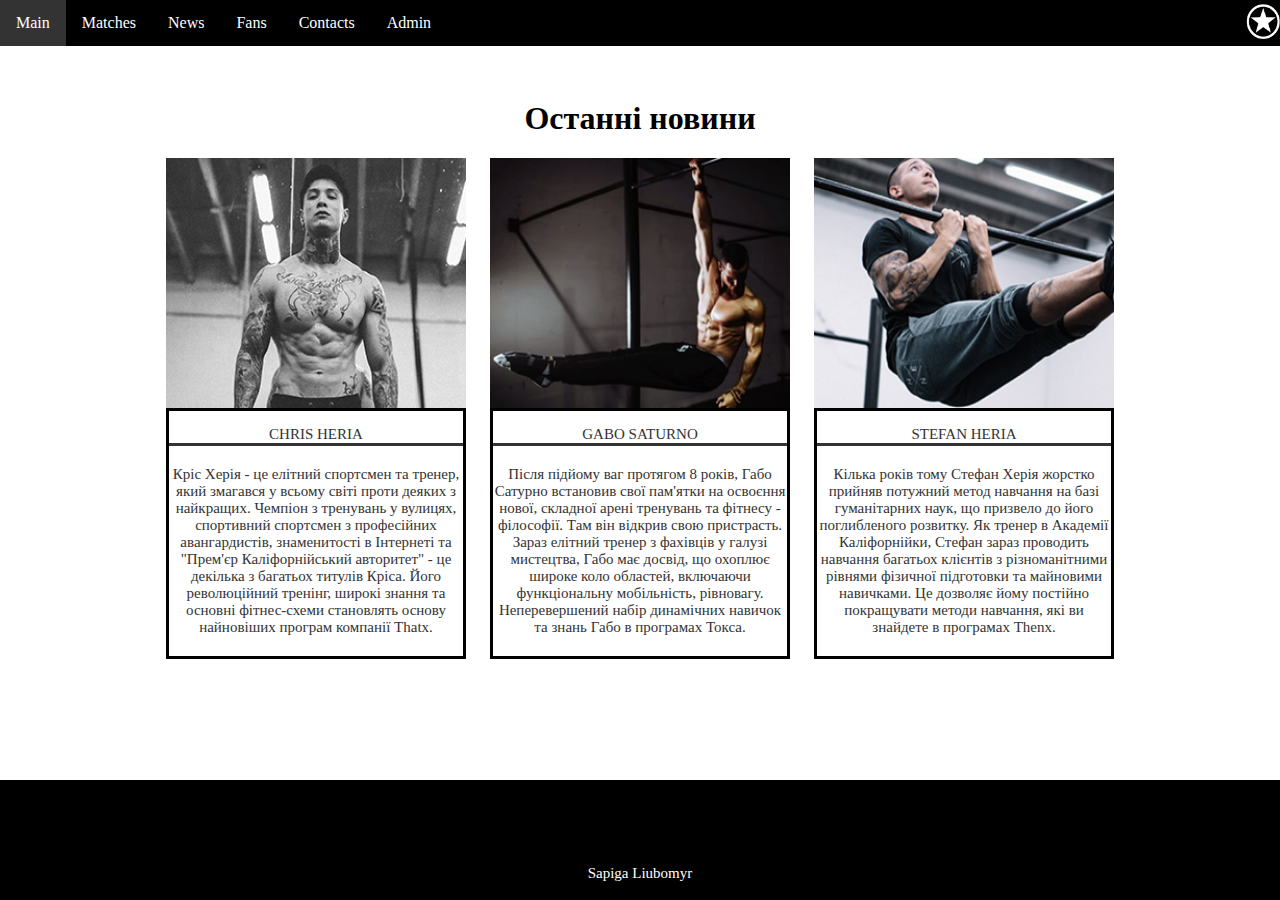
==== web_developer)))))3000/news/index.html @ 7dee4222 "add_lab_3" ====
<html>
<head>
  <meta charset="UTF-8">
  <link rel="stylesheet" href="style.css">
</head>
<body>


<nav class="navbar">


  <a href="file:///Users/liudwig/web_developer)))))3000/main/index.html">Main</a>
  <div class="dropdown">
    <button class="dropbtn">Matches
      <i class="fa fa-caret-down"></i>
    </button>
    <div class="dropdown-content">
      <a href="#">Calendar of matches</a>
      <a href="#">Next game</a>
      <a href="#">Raiting</a>
    </div>
  </div>
  <a >News</a>
  <a >Fans</a>
  <a >Contacts</a>
  <a >Admin</a>
    <img class="imgg" src="logo.png">

</nav>

<h1>
  Останні новини
</h1>


<div class="aour_div" align="center">
<div class="div_news">
    <img class="content_img" src="trainer_1.img">
    <div class="content_text">
    <p class="border_text"> CHRIS HERIA</p>
    <p> Кріс Херія - це елітний спортсмен та тренер, який змагався у всьому світі проти деяких з найкращих. Чемпіон з тренувань у вулицях, спортивний спортсмен з професійних авангардистів, знаменитості в Інтернеті та "Прем'єр Каліфорнійський авторитет" - це декілька з багатьох титулів Кріса. Його революційний тренінг, широкі знання та основні фітнес-схеми становлять основу найновіших програм компанії Thatx.</p>
</div>
  </div>
  <div class="div_news">
    <img class="content_img" src="trainer_22.img" >
    <div class="content_text">
    <p class="border_text"> GABO SATURNO</p>
    <p>Після підйому ваг протягом 8 років, Габо Сатурно встановив свої пам'ятки на освоєння нової, складної арені тренувань та фітнесу - філософії. Там він відкрив свою пристрасть. Зараз елітний тренер з фахівців у галузі мистецтва, Габо має досвід, що охоплює широке коло областей, включаючи функціональну мобільність, рівновагу. Неперевершений набір динамічних навичок та знань Габо в програмах Токса.</p>
</div>
  </div>
  <div class="div_news">
    <img class="content_img" src="trainer_3.img" >
    <div class="content_text">
    <p class="border_text"> STEFAN HERIA</p>
    <p> Кілька років тому Стефан Херія жорстко прийняв потужний метод навчання на базі гуманітарних наук, що призвело до його поглибленого розвитку. Як тренер в Академії Каліфорнійки, Стефан зараз проводить навчання багатьох клієнтів з різноманітними рівнями фізичної підготовки та майновими навичками. Це дозволяє йому постійно покращувати методи навчання, які ви знайдете в програмах Thenx.</p>
</div>
  </div>
</div>

<footer  >
  <p class="foooter" align="center"> Sapiga Liubomyr
  </p>
</footer>
</body>
</html>
---- web_developer)))))3000/news/style.css ----
body{
  margin: 0;
  padding: 0;
  background-color: #FFFFFF;
}
.navbar {
  position: fixed;
  background-color: #000000;
  width: 100%;

}

.navbar a {
   float: left;
   font-size: 16px;
   color: white;
   text-align: center;
   padding: 14px 16px;
   text-decoration: none;
}

.dropdown {
   float: left;
   overflow: hidden;
}

.dropdown .dropbtn {
   font-size: 16px;
   border: none;
   outline: none;
   color: white;
   padding: 14px 16px;
   background-color: inherit;
   font-family: inherit;
   margin: 0;
}

.navbar a:hover, .dropdown:hover .dropbtn {
   background-color: #333;
}

.dropdown-content {
   display: none;
   position: absolute;
   background-color: #f9f9f9;
   min-width: 160px;
   box-shadow: 0px 8px 16px 0px rgba(0,0,0,0.2);
   z-index: 1;
}

.dropdown-content a {
   float: none;
   color: black;
   padding: 12px 16px;
   text-decoration: none;
   display: block;
   text-align: left;
}

.dropdown-content a:hover {
   background-color: #FFFFFF;
}

.dropdown:hover .dropdown-content {
   display: block;
}
.imgg{
  margin-top: 4px;
  animation-name: spin;
  animation-iteration-count: infinite;
  animation-duration: 2s;
 float: right;
 height: 35px;
 width: 35px;
}
.imggg{

 width: 100%;
 height: auto;
}
@keyframes spin {
  from{
    transform: rotate(0deg);

  }
  to{
    transform: rotate(360deg);
  }
}

.top{


   width: 1440px;
  padding-top: 46px;
}

.text{
  color:#A9A9A9;
}
p{
  margin-bottom: 20px;
  font-size:15;
  color:#333;

}
h1{
  padding-top:100px;
  color:#000000;
  text-align: center;

}

h2{
  color:#000000
}

table{width: 900px;

}
td{
  margin:15px;
  background-color:#FFFFFF;
}

}
.content_table{
  background-color:#63ADD0
}
td.solid {
  border-style: solid;
border-width: 1px;}
.div_news{
  text-align: center;
  width: 300px;
  margin-left: 10px;
  margin-right: 10px;
  display: inline-block;

}
.aour_div{
  width: 100%
}
.content_text{
  border-style: solid;


  text-align:center;
}
.border_text{
  border-style:solid;
   border-top: 2px;
   border-left: 2px;
   border-right: 2px;
}
.content_img{
  width:300px;
  height:250px;
  transition: transform .2s;
}
.content_img:hover {

    transform: scale(1.16);
}
footer{

position: absolute;
  bottom: 0;
  width: 100%;
  padding-top: 20px;
  height: 100px;
  align:center;
  background-color:#000000
}
.foooter{

  color:#FFFFFF;
  align:center;
  margin-bottom: 20px;
  padding-top: 50px;
}
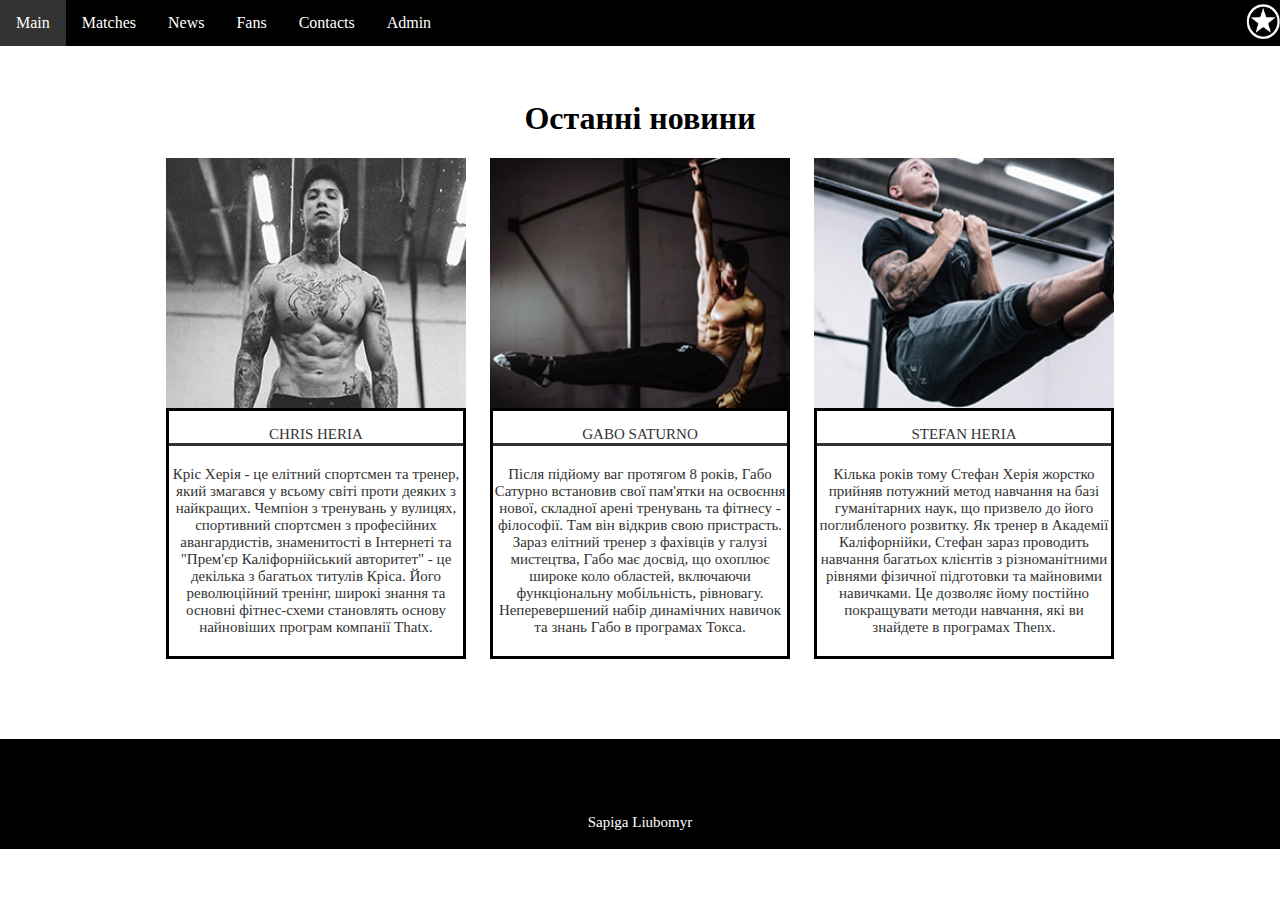
==== commit 617fee83: "lab_4" ====
--- a/web_developer)))))3000/news/index.html
+++ b/web_developer)))))3000/news/index.html
@@ -9,7 +9,7 @@
 <nav class="navbar">
 
 
-  <a href="file:///Users/liudwig/web_developer)))))3000/main/index.html">Main</a>
+  <a href="file:///Users/liudwig/Documents/GitHub/Web_labs/web_developer)))))3000/main_2/index.html">Main</a>
   <div class="dropdown">
     <button class="dropbtn">Matches
       <i class="fa fa-caret-down"></i>
--- a/web_developer)))))3000/news/style.css
+++ b/web_developer)))))3000/news/style.css
@@ -157,7 +157,7 @@
 .content_img{
   width:300px;
   height:250px;
-  transition: transform .2s;
+  transition: transform .3s;
 }
 .content_img:hover {
 
@@ -165,10 +165,11 @@
 }
 footer{
 
-position: absolute;
+position: relative;
   bottom: 0;
   width: 100%;
-  padding-top: 20px;
+  margin-top:80px;
+  padding-top:10px;
   height: 100px;
   align:center;
   background-color:#000000
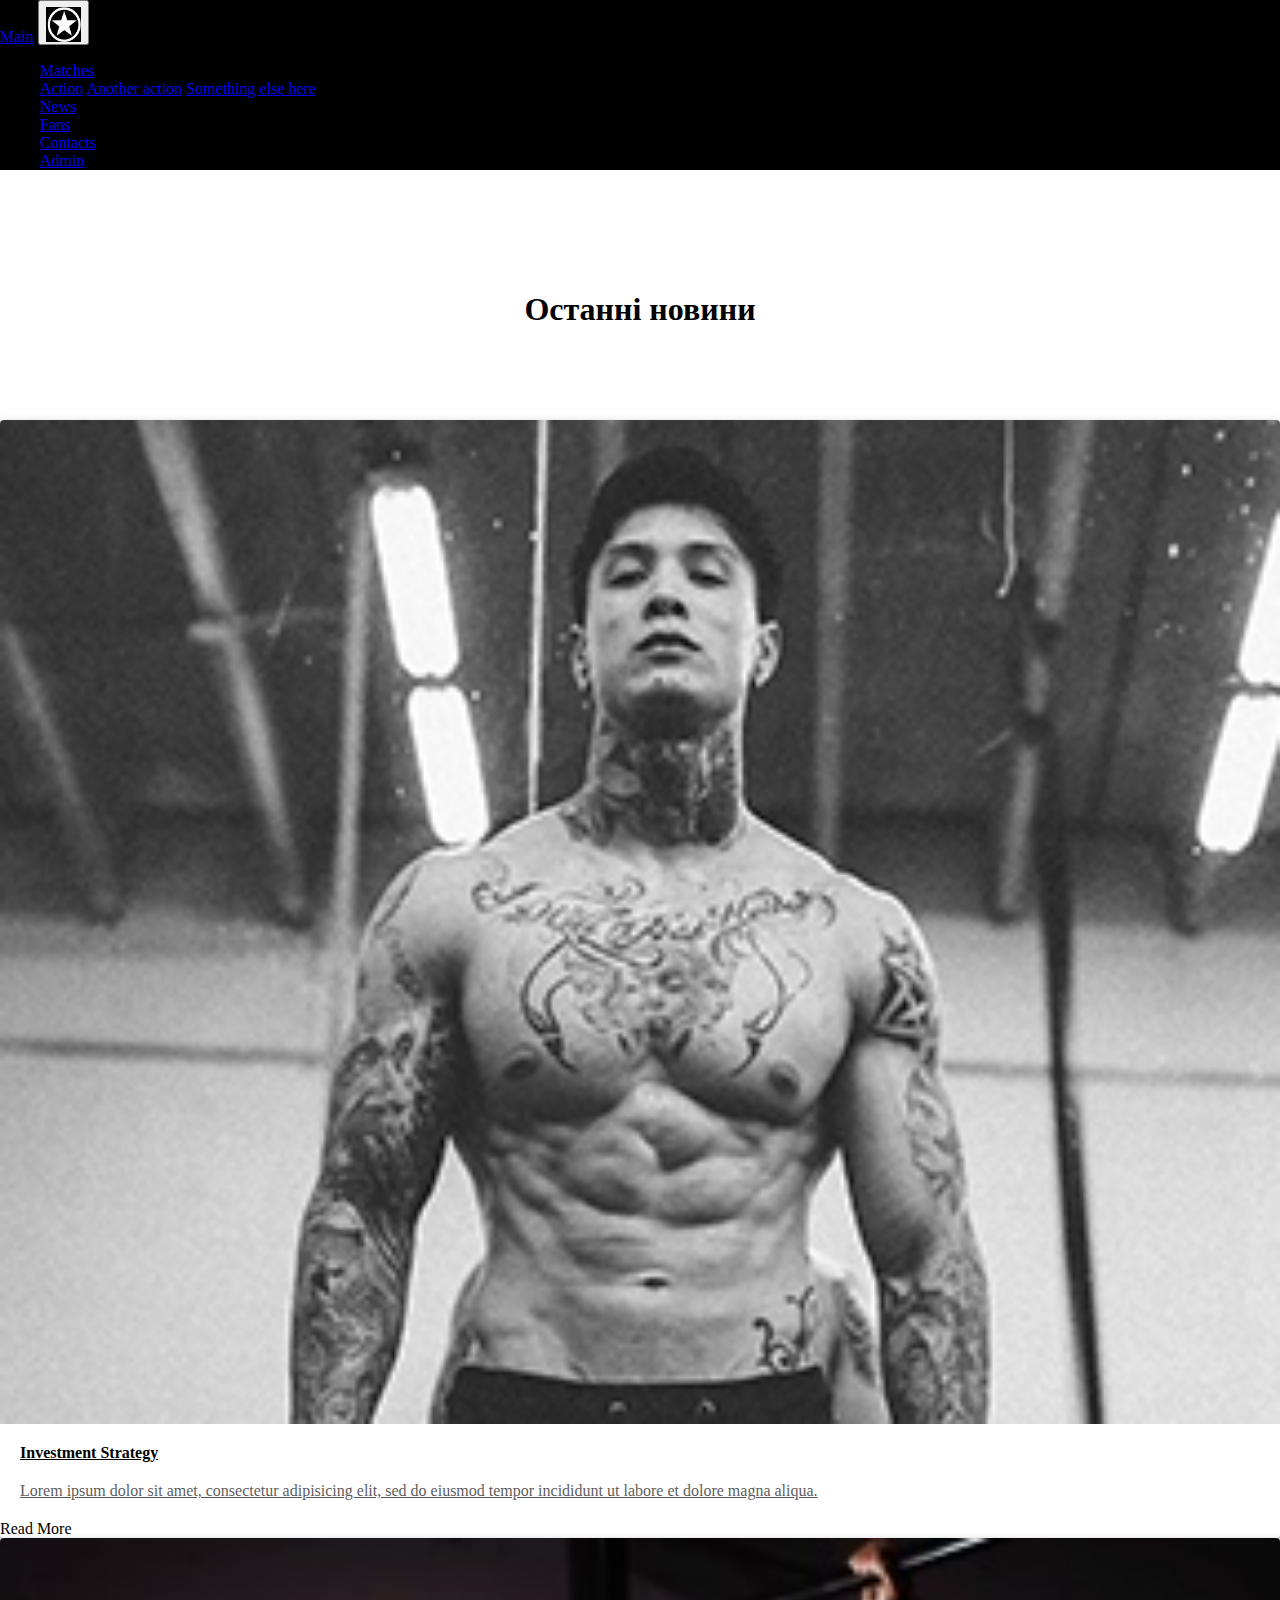
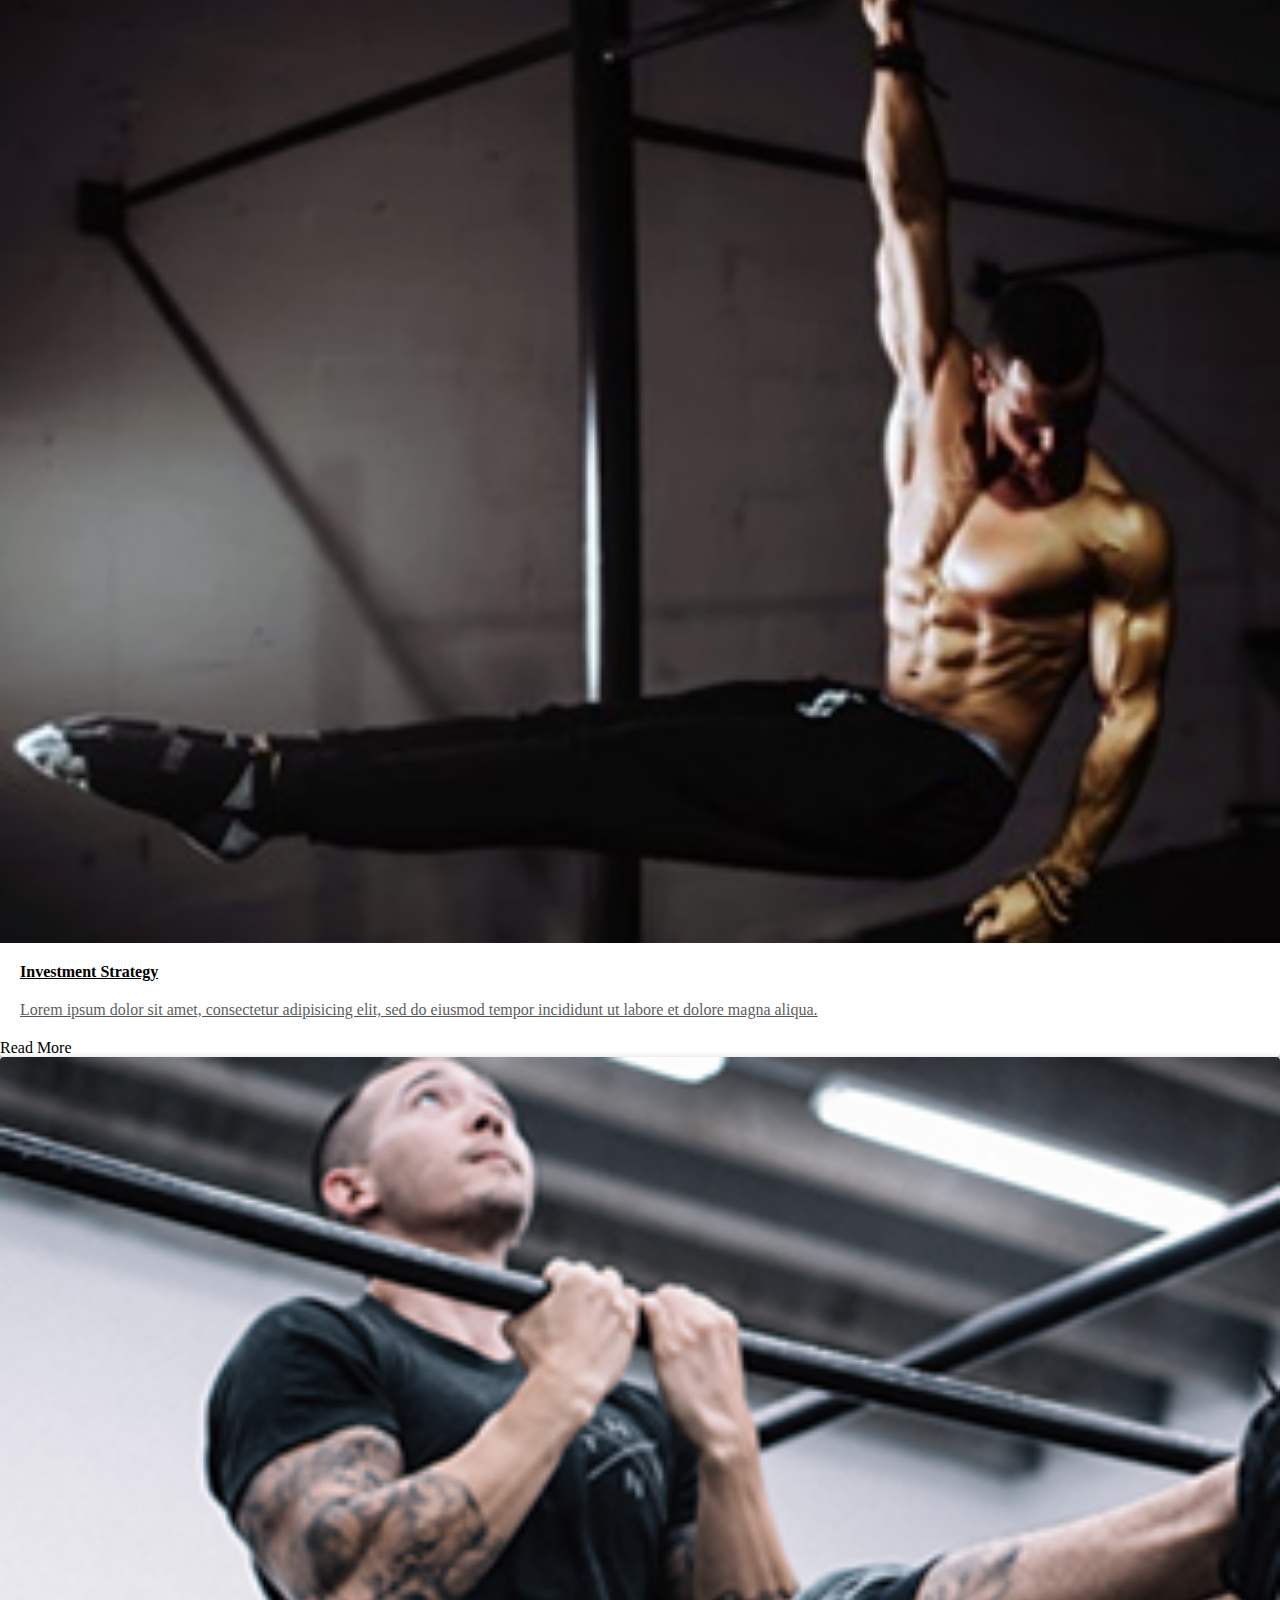
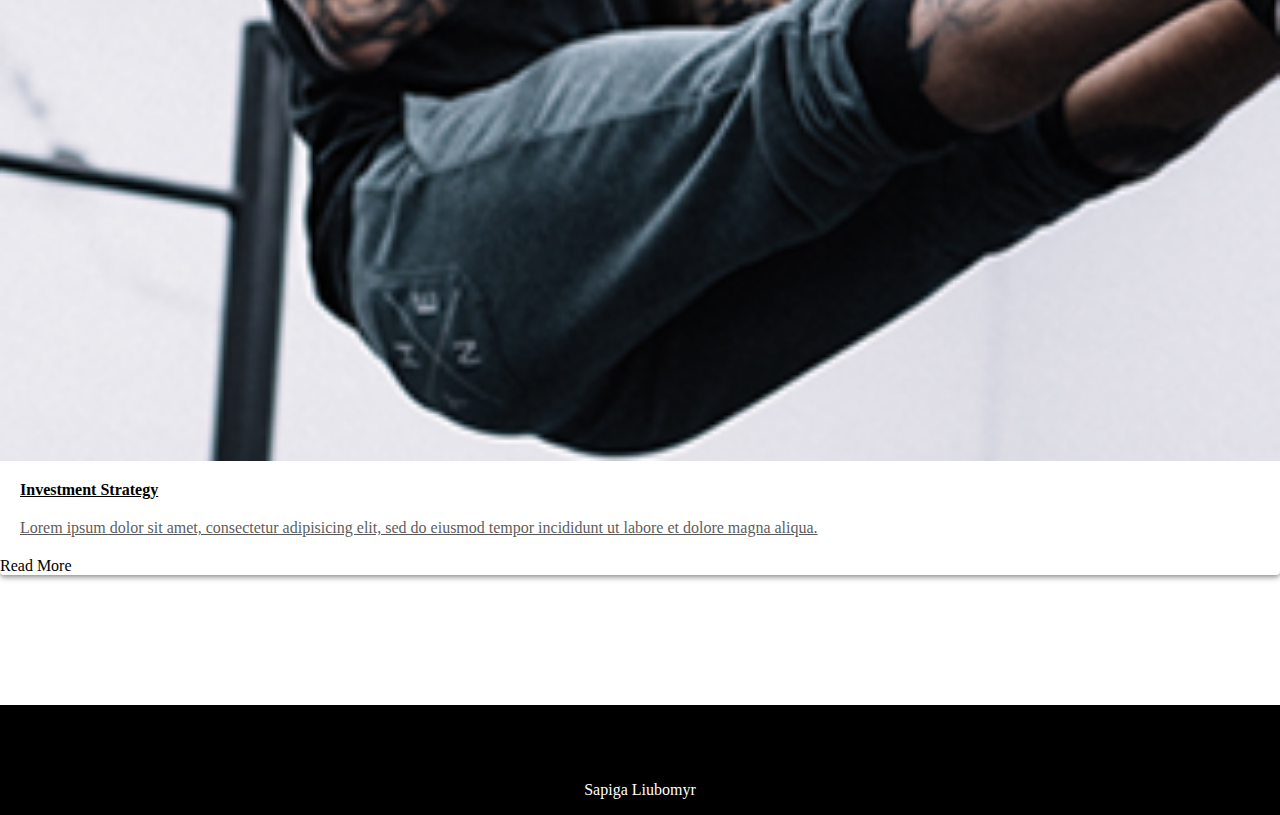
==== commit ff7e5a9c: "+lab_5" ====
--- a/web_developer)))))3000/news/index.html
+++ b/web_developer)))))3000/news/index.html
@@ -1,59 +1,87 @@
 <html>
 <head>
   <meta charset="UTF-8">
+  <link  <link rel="stylesheet" href="https://stackpath.bootstrapcdn.com/bootstrap/4.1.3/css/bootstrap.min.css" integrity="sha384-MCw98/SFnGE8fJT3GXwEOngsV7Zt27NXFoaoApmYm81iuXoPkFOJwJ8ERdknLPMO" crossorigin="anonymous">
+
   <link rel="stylesheet" href="style.css">
 </head>
 <body>
 
 
-<nav class="navbar">
+  <nav class="navbar navbar-expand-lg navbar-dark fixed-top "style="background-color:#000000" >
+   <a class="navbar-brand" href="#">Main</a>
+   <button class="navbar-toggler" type="button" data-toggle="collapse" data-target="#navbarNavDropdown" aria-controls="navbarNavDropdown" aria-expanded="false" aria-label="Toggle navigation">
+     <img class="imgg" src="logo.png">
+   </button>
+   <div class="collapse navbar-collapse" id="navbarNavDropdown">
 
+     <ul class="navbar-nav">
+       <li class="nav-item dropdown">
+         <a class="nav-link dropdown-toggle" href="#" id="navbarDropdownMenuLink" role="button" data-toggle="dropdown" aria-haspopup="true" aria-expanded="false">
+           Matches
+         </a>
+         <div class="dropdown-menu" aria-labelledby="navbarDropdownMenuLink">
+           <a class="dropdown-item" href="file:///Users/liudwig/Documents/GitHub/Web_labs/web_developer)))))3000/Calendar_of_matches/index.html">Action</a>
+           <a class="dropdown-item" href="#">Another action</a>
+           <a class="dropdown-item" href="#">Something else here</a>
+         </div>
+       </li>
+       <li class="nav-item ">
+         <a class="nav-link" href="file:///Users/liudwig/Documents/GitHub/Web_labs/web_developer)))))3000/news/index.html">News </a>
+       </li>
+       <li class="nav-item">
+         <a class="nav-link" href="file:///Users/liudwig/Documents/GitHub/Web_labs/web_developer)))))3000/Fans/index.html">Fans</a>
+       </li>
+       <li class="nav-item">
+         <a class="nav-link" href="file:///Users/liudwig/Documents/GitHub/Web_labs/web_developer)))))3000/Contacts/index.html">Contacts</a>
+       </li>
+       <li class="nav-item">
+         <a class="nav-link" href="file:///Users/liudwig/Documents/GitHub/Web_labs/web_developer)))))3000/admin/index.html">Admin</a>
+       </li>
+     </ul>
+   </div>
 
-  <a href="file:///Users/liudwig/Documents/GitHub/Web_labs/web_developer)))))3000/main_2/index.html">Main</a>
-  <div class="dropdown">
-    <button class="dropbtn">Matches
-      <i class="fa fa-caret-down"></i>
-    </button>
-    <div class="dropdown-content">
-      <a href="#">Calendar of matches</a>
-      <a href="#">Next game</a>
-      <a href="#">Raiting</a>
-    </div>
-  </div>
-  <a >News</a>
-  <a >Fans</a>
-  <a >Contacts</a>
-  <a >Admin</a>
-    <img class="imgg" src="logo.png">
-
-</nav>
-
+ </nav>
 <h1>
   Останні новини
 </h1>
+<div class="index-content">
+    <div class="container">
+      <div class="row">
+            <a href="blog-ici.html">
+                <div class="col-lg-4">
+                    <div class="card">
+                        <img src="trainer_1.img">
 
+                        <h4>Investment Strategy</h4>
+                        <p>Lorem ipsum dolor sit amet, consectetur adipisicing elit, sed do eiusmod tempor incididunt ut labore et dolore magna aliqua.</p>
+                        <a >Read More</a>
+              
+                  </div>
+                </div>
+            </a>
+            <a href="blog-ici.html">
+                <div class="col-lg-4">
+                    <div class="card">
+                                <img src="trainer_22.img">
+                        <h4>Investment Strategy</h4>
+                        <p>Lorem ipsum dolor sit amet, consectetur adipisicing elit, sed do eiusmod tempor incididunt ut labore et dolore magna aliqua.</p>
+                        <a >Read More</a>
+                    </div>
+                </div>
+            </a>
+            <a href="blog-ici.html">
+                <div class="col-lg-4">
+                    <div class="card">
+                                <img src="trainer_3.img">
+                        <h4>Investment Strategy</h4>
+                        <p>Lorem ipsum dolor sit amet, consectetur adipisicing elit, sed do eiusmod tempor incididunt ut labore et dolore magna aliqua.</p>
+                        <a >Read More</a>
+                    </div>
+                </div>
+            </a>
 
-<div class="aour_div" align="center">
-<div class="div_news">
-    <img class="content_img" src="trainer_1.img">
-    <div class="content_text">
-    <p class="border_text"> CHRIS HERIA</p>
-    <p> Кріс Херія - це елітний спортсмен та тренер, який змагався у всьому світі проти деяких з найкращих. Чемпіон з тренувань у вулицях, спортивний спортсмен з професійних авангардистів, знаменитості в Інтернеті та "Прем'єр Каліфорнійський авторитет" - це декілька з багатьох титулів Кріса. Його революційний тренінг, широкі знання та основні фітнес-схеми становлять основу найновіших програм компанії Thatx.</p>
-</div>
-  </div>
-  <div class="div_news">
-    <img class="content_img" src="trainer_22.img" >
-    <div class="content_text">
-    <p class="border_text"> GABO SATURNO</p>
-    <p>Після підйому ваг протягом 8 років, Габо Сатурно встановив свої пам'ятки на освоєння нової, складної арені тренувань та фітнесу - філософії. Там він відкрив свою пристрасть. Зараз елітний тренер з фахівців у галузі мистецтва, Габо має досвід, що охоплює широке коло областей, включаючи функціональну мобільність, рівновагу. Неперевершений набір динамічних навичок та знань Габо в програмах Токса.</p>
-</div>
-  </div>
-  <div class="div_news">
-    <img class="content_img" src="trainer_3.img" >
-    <div class="content_text">
-    <p class="border_text"> STEFAN HERIA</p>
-    <p> Кілька років тому Стефан Херія жорстко прийняв потужний метод навчання на базі гуманітарних наук, що призвело до його поглибленого розвитку. Як тренер в Академії Каліфорнійки, Стефан зараз проводить навчання багатьох клієнтів з різноманітними рівнями фізичної підготовки та майновими навичками. Це дозволяє йому постійно покращувати методи навчання, які ви знайдете в програмах Thenx.</p>
-</div>
+    </div>
   </div>
 </div>
 
@@ -61,5 +89,11 @@
   <p class="foooter" align="center"> Sapiga Liubomyr
   </p>
 </footer>
+
+<script src="https://code.jquery.com/jquery-3.3.1.slim.min.js" integrity="sha384-q8i/X+965DzO0rT7abK41JStQIAqVgRVzpbzo5smXKp4YfRvH+8abtTE1Pi6jizo" crossorigin="anonymous"></script>
+<script src="https://cdnjs.cloudflare.com/ajax/libs/popper.js/1.14.3/umd/popper.min.js" integrity="sha384-ZMP7rVo3mIykV+2+9J3UJ46jBk0WLaUAdn689aCwoqbBJiSnjAK/l8WvCWPIPm49" crossorigin="anonymous"></script>
+<script src="https://stackpath.bootstrapcdn.com/bootstrap/4.1.3/js/bootstrap.min.js" integrity="sha384-ChfqqxuZUCnJSK3+MXmPNIyE6ZbWh2IMqE241rYiqJxyMiZ6OW/JmZQ5stwEULTy" crossorigin="anonymous"></script>
+
+
 </body>
 </html>
--- a/web_developer)))))3000/news/style.css
+++ b/web_developer)))))3000/news/style.css
@@ -2,69 +2,7 @@
 body{
   margin: 0;
   padding: 0;
-  background-color: #FFFFFF;
-}
-.navbar {
-  position: fixed;
-  background-color: #000000;
-  width: 100%;
-
-}
-
-.navbar a {
-   float: left;
-   font-size: 16px;
-   color: white;
-   text-align: center;
-   padding: 14px 16px;
-   text-decoration: none;
-}
-
-.dropdown {
-   float: left;
-   overflow: hidden;
-}
-
-.dropdown .dropbtn {
-   font-size: 16px;
-   border: none;
-   outline: none;
-   color: white;
-   padding: 14px 16px;
-   background-color: inherit;
-   font-family: inherit;
-   margin: 0;
-}
-
-.navbar a:hover, .dropdown:hover .dropbtn {
-   background-color: #333;
-}
-
-.dropdown-content {
-   display: none;
-   position: absolute;
-   background-color: #f9f9f9;
-   min-width: 160px;
-   box-shadow: 0px 8px 16px 0px rgba(0,0,0,0.2);
-   z-index: 1;
-}
-
-.dropdown-content a {
-   float: none;
-   color: black;
-   padding: 12px 16px;
-   text-decoration: none;
-   display: block;
-   text-align: left;
-}
-
-.dropdown-content a:hover {
-   background-color: #FFFFFF;
-}
-
-.dropdown:hover .dropdown-content {
-   display: block;
-}
+  background-color: #FFFFFF;}
 .imgg{
   margin-top: 4px;
   animation-name: spin;
@@ -74,12 +12,7 @@
  height: 35px;
  width: 35px;
 }
-.imggg{
-
- width: 100%;
- height: auto;
-}
-@keyframes spin {
+yframes spin {
   from{
     transform: rotate(0deg);
 
@@ -88,71 +21,75 @@
     transform: rotate(360deg);
   }
 }
-
-.top{
-
-
-   width: 1440px;
-  padding-top: 46px;
-}
-
-.text{
-  color:#A9A9A9;
-}
-p{
-  margin-bottom: 20px;
-  font-size:15;
-  color:#333;
-
-}
 h1{
   padding-top:100px;
   color:#000000;
-  text-align: center;
+  text-align: center;}
+}
+.index-content a:hover{
+    color:black;
+    text-decoration:none;
+}
+.index-content{
+
+    margin-bottom:20px;
+    padding:50px 0px;
 
 }
-
-h2{
-  color:#000000
+.index-content .row{
+    margin-top:20px;
 }
-
-table{width: 900px;
+.index-content a{
+    color: black;
+}
+.index-content .card{
+    background-color: #FFFFFF;
+    padding:0;
+    -webkit-border-radius: 4px;
+    -moz-border-radius: 4px;
+    border-radius:4px;
+    box-shadow: 0 4px 5px 0 rgba(0,0,0,0.14), 0 1px 10px 0 rgba(0,0,0,0.12), 0 2px 4px -1px rgba(0,0,0,0.3);
 
 }
-td{
-  margin:15px;
-  background-color:#FFFFFF;
+.index-content .card:hover{
+    box-shadow: 0 16px 24px 2px rgba(0,0,0,0.14), 0 6px 30px 5px rgba(0,0,0,0.12), 0 8px 10px -5px rgba(0,0,0,0.3);
+    color:black;
 }
+.index-content .card img{
+    width:100%;
+    border-top-left-radius: 4px;
+    border-top-right-radius: 4px;
+}
+.index-content .card h4{
+    margin:20px;
+}
+.index-content .card p{
+    margin:20px;
+    opacity: 0.65;
+}
+.index-content .blue-button{
+    width: 100px;
+    -webkit-transition: background-color 1s , color 1s; /* For Safari 3.1 to 6.0 */
+    transition: background-color 1s , color 1s;
+    min-height: 20px;
+    background-color: #002E5B;
+    color: #ffffff;
+    border-radius: 4px;
+    text-align: center;
+    font-weight: lighter;
+    margin: 0px 20px 15px 20px;
+    padding: 5px 0px;
+    display: inline-block;
+}
+.index-content .blue-button:hover{
+    background-color: #dadada;
+    color: #002E5B;
+}
+@media (max-width: 768px) {
 
-}
-.content_table{
-  background-color:#63ADD0
-}
-td.solid {
-  border-style: solid;
-border-width: 1px;}
-.div_news{
-  text-align: center;
-  width: 300px;
-  margin-left: 10px;
-  margin-right: 10px;
-  display: inline-block;
-
-}
-.aour_div{
-  width: 100%
-}
-.content_text{
-  border-style: solid;
-
-
-  text-align:center;
-}
-.border_text{
-  border-style:solid;
-   border-top: 2px;
-   border-left: 2px;
-   border-right: 2px;
+    .index-content .col-lg-4 {
+        margin-top: 20px;
+    }
 }
 .content_img{
   width:300px;
@@ -163,6 +100,7 @@
 
     transform: scale(1.16);
 }
+
 footer{
 
 position: relative;
